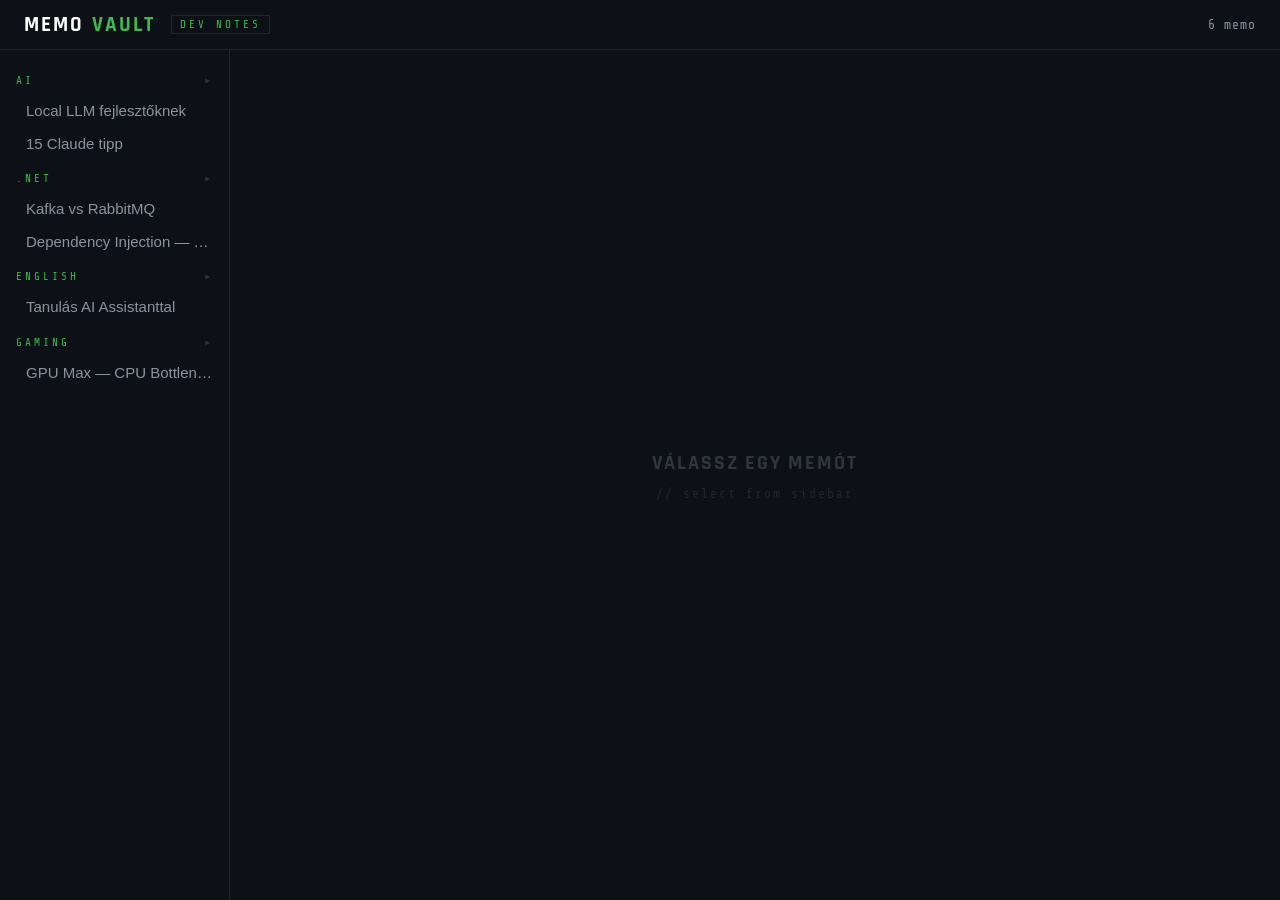
==== index.html @ 854aff28 "initial commit — MemoVault" ====
<!DOCTYPE html>
<html lang="hu">
<head>
<meta charset="UTF-8">
<meta name="viewport" content="width=device-width, initial-scale=1.0">
<title>MemoVault</title>
<style>
  @import url('https://fonts.googleapis.com/css2?family=Share+Tech+Mono&family=Rajdhani:wght@600;700&display=swap');

  * { box-sizing: border-box; margin: 0; padding: 0; }
  body {
    font-family: 'Segoe UI', sans-serif;
    background: #0d1117;
    color: #e6edf3;
    min-height: 100vh;
    display: flex;
    flex-direction: column;
    overflow: hidden;
  }

  body::before {
    content: '';
    position: fixed; inset: 0;
    background: repeating-linear-gradient(0deg, transparent, transparent 3px, rgba(63,185,80,0.007) 3px, rgba(63,185,80,0.007) 4px);
    pointer-events: none; z-index: 9999;
  }

  /* ── TOPBAR ── */
  .topbar {
    padding: 0 24px;
    height: 50px;
    border-bottom: 1px solid #21262d;
    display: flex;
    align-items: center;
    gap: 16px;
    flex-shrink: 0;
  }
  .topbar-brand {
    font-family: 'Rajdhani', sans-serif;
    font-weight: 700;
    font-size: 21px;
    text-transform: uppercase;
    letter-spacing: 2px;
    color: #fff;
    display: flex;
    align-items: center;
    gap: 8px;
  }
  .topbar-brand span { color: #3fb950; }
  .topbar-tag {
    font-family: 'Share Tech Mono', monospace;
    font-size: 11px;
    color: #3fb950;
    letter-spacing: 3px;
    text-transform: uppercase;
    border: 1px solid #21262d;
    padding: 2px 8px;
  }
  .topbar-count {
    margin-left: auto;
    font-family: 'Share Tech Mono', monospace;
    font-size: 13px;
    color: #8b949e;
    letter-spacing: 1px;
  }

  /* ── LAYOUT ── */
  .layout { display: flex; flex: 1; height: calc(100vh - 50px); overflow: hidden; }

  /* ── SIDEBAR ── */
  .sidebar {
    width: 230px;
    min-width: 230px;
    border-right: 1px solid #21262d;
    overflow-y: auto;
    padding: 16px 0 24px;
    display: flex;
    flex-direction: column;
    gap: 4px;
  }

  .cat-label {
    font-family: 'Share Tech Mono', monospace;
    font-size: 11px;
    color: #3fb950;
    padding: 8px 16px 4px;
    text-transform: uppercase;
    letter-spacing: 3px;
    cursor: pointer;
    user-select: none;
    display: flex;
    justify-content: space-between;
    align-items: center;
  }
  .cat-label:hover { color: #58d068; }
  .cat-arrow {
    font-size: 8px;
    color: #30363d;
    transition: transform 0.15s;
    display: inline-block;
  }
  .cat-label.collapsed .cat-arrow { transform: rotate(-90deg); }
  .cat-items.hidden { display: none; }

  .memo-link {
    display: block;
    padding: 5px 16px 5px 24px;
    font-family: 'Segoe UI', sans-serif;
    font-size: 15px;
    color: #8b949e;
    cursor: pointer;
    border-left: 2px solid transparent;
    transition: all 0.1s;
    white-space: nowrap;
    overflow: hidden;
    text-overflow: ellipsis;
    line-height: 1.5;
  }
  .memo-link:hover { color: #c9d1d9; background: #161b22; }
  .memo-link.active {
    color: #e6edf3;
    border-left-color: #3fb950;
    background: #161b22;
  }

  /* ── CONTENT ── */
  .content { flex: 1; display: flex; flex-direction: column; overflow: hidden; }

  iframe { flex: 1; border: none; width: 100%; height: 100%; background: #0d1117; }

  .empty-state {
    flex: 1;
    display: flex;
    flex-direction: column;
    align-items: center;
    justify-content: center;
    gap: 10px;
  }
  .empty-title {
    font-family: 'Rajdhani', sans-serif;
    font-size: 20px;
    font-weight: 700;
    letter-spacing: 2px;
    text-transform: uppercase;
    color: #30363d;
  }
  .empty-sub {
    font-family: 'Share Tech Mono', monospace;
    font-size: 13px;
    color: #21262d;
    letter-spacing: 2px;
  }
</style>
</head>
<body>

<div class="topbar">
  <div class="topbar-brand">Memo<span>Vault</span></div>
  <div class="topbar-tag">Dev Notes</div>
  <div class="topbar-count" id="memoCount"></div>
</div>

<div class="layout">
  <div class="sidebar" id="sidebar"></div>
  <div class="content" id="content">
    <div class="empty-state">
      <div class="empty-title">Válassz egy memót</div>
      <div class="empty-sub">// select from sidebar</div>
    </div>
  </div>
</div>

<script>
const MEMOS = [
  { id: "ai-local-llm",            title: "Local LLM fejlesztőknek",                   category: "AI",      date: "2026-04-29", tags: ["ollama","llm","opencode","qwen"] },
  { id: "ai-claude-15-tipp",       title: "15 Claude tipp",                             category: "AI",      date: "2026-03-24", tags: ["claude","tippek","projects","prompt","workflow","MCP"] },
  { id: "net-kafka-rabbitmq",       title: "Kafka vs RabbitMQ",                          category: ".Net",    date: "2026-04-29", tags: ["kafka","rabbitmq","messaging","masstransit"] },
  { id: "net-dependency-injection", title: "Dependency Injection — a mélyebb szemszög", category: ".Net",    date: "2026-04-29", tags: ["DI","DIP","IoC","clean-architecture","tesztelhetőség"] },
  { id: "english-ai-tanulas",       title: "Tanulás AI Assistanttal",                   category: "English", date: "2026-03-26", tags: ["english","tanulás","prompt","chatgpt","AI-tutor"] },
  { id: "gpu-optimization",         title: "GPU Max — CPU Bottleneck Bypass",            category: "Gaming",  date: "2026-04-29", tags: ["gpu","nvidia","fps","bottleneck","windows"] }
];

function buildSidebar() {
  document.getElementById('memoCount').textContent = MEMOS.length + ' memo';
  const sidebar = document.getElementById('sidebar');
  const cats = {};
  MEMOS.forEach(m => { if (!cats[m.category]) cats[m.category] = []; cats[m.category].push(m); });

  Object.entries(cats).forEach(([cat, memos]) => {
    const label = document.createElement('div');
    label.className = 'cat-label';
    label.innerHTML = `${cat} <span class="cat-arrow">▶</span>`;
    const items = document.createElement('div');
    items.className = 'cat-items';
    label.onclick = () => { items.classList.toggle('hidden'); label.classList.toggle('collapsed'); };

    memos.forEach(m => {
      const link = document.createElement('div');
      link.className = 'memo-link';
      link.textContent = m.title;
      link.dataset.id = m.id;
      link.onclick = () => showMemo(m);
      items.appendChild(link);
    });

    sidebar.appendChild(label);
    sidebar.appendChild(items);
  });
}

function showMemo(meta) {
  document.querySelectorAll('.memo-link').forEach(l => l.classList.remove('active'));
  document.querySelector(`.memo-link[data-id="${meta.id}"]`).classList.add('active');
  const content = document.getElementById('content');
  content.innerHTML = `<iframe src="memos/${meta.id}.html"></iframe>`;
}

buildSidebar();
</script>
</body>
</html>
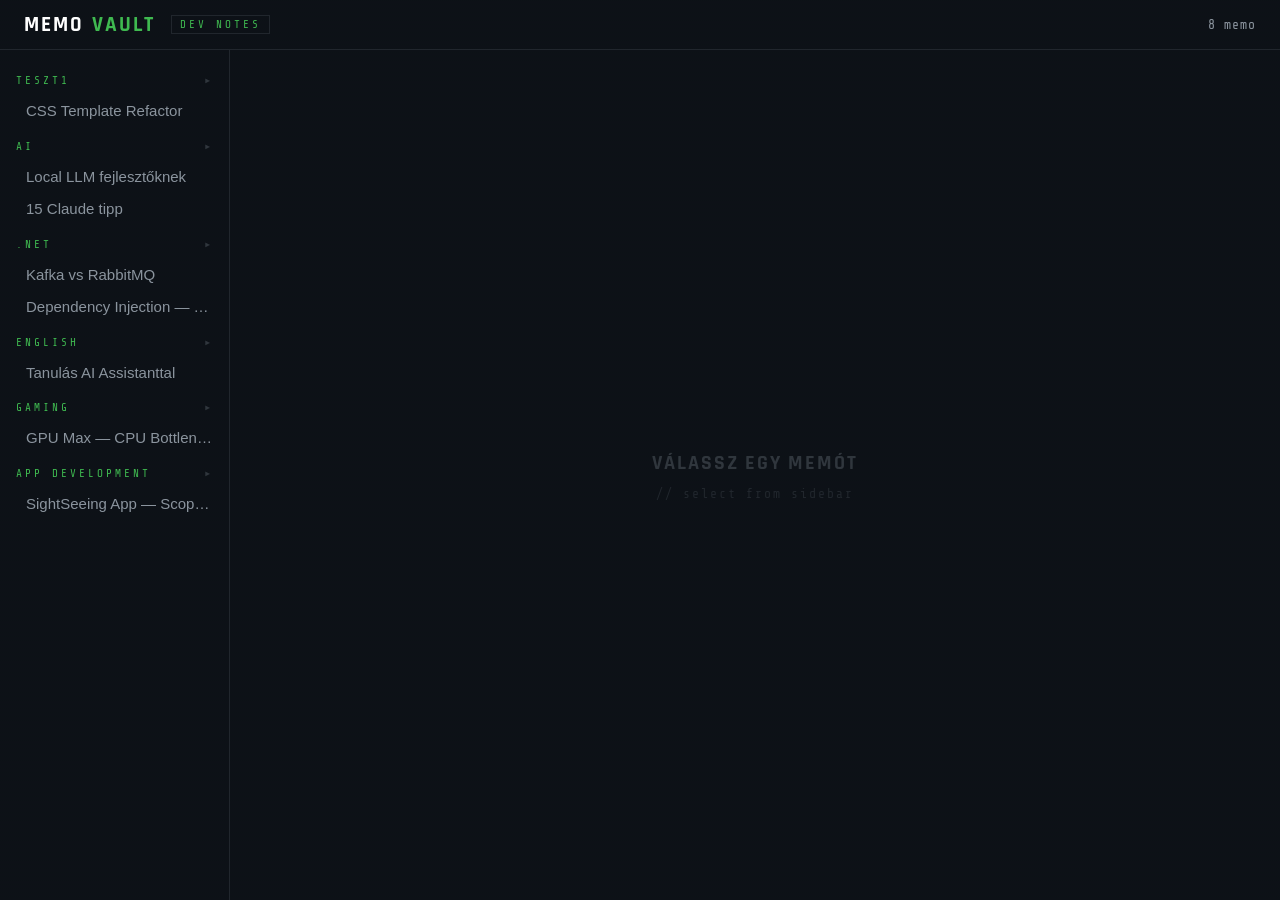
==== commit 9b862c44: "update" ====
--- a/index.html
+++ b/index.html
@@ -172,12 +172,14 @@
 
 <script>
 const MEMOS = [
-  { id: "ai-local-llm",            title: "Local LLM fejlesztőknek",                   category: "AI",      date: "2026-04-29", tags: ["ollama","llm","opencode","qwen"] },
-  { id: "ai-claude-15-tipp",       title: "15 Claude tipp",                             category: "AI",      date: "2026-03-24", tags: ["claude","tippek","projects","prompt","workflow","MCP"] },
-  { id: "net-kafka-rabbitmq",       title: "Kafka vs RabbitMQ",                          category: ".Net",    date: "2026-04-29", tags: ["kafka","rabbitmq","messaging","masstransit"] },
-  { id: "net-dependency-injection", title: "Dependency Injection — a mélyebb szemszög", category: ".Net",    date: "2026-04-29", tags: ["DI","DIP","IoC","clean-architecture","tesztelhetőség"] },
-  { id: "english-ai-tanulas",       title: "Tanulás AI Assistanttal",                   category: "English", date: "2026-03-26", tags: ["english","tanulás","prompt","chatgpt","AI-tutor"] },
-  { id: "gpu-optimization",         title: "GPU Max — CPU Bottleneck Bypass",            category: "Gaming",  date: "2026-04-29", tags: ["gpu","nvidia","fps","bottleneck","windows"] }
+  { id: "css-refactor-template",    title: "CSS Template Refactor",                      category: "Teszt1",  date: "2026-05-05", tags: ["css","template","refactor","utility-classes"] },
+  { id: "ai-local-llm",             title: "Local LLM fejlesztőknek",                    category: "AI",      date: "2026-04-29", tags: ["ollama","llm","opencode","qwen"] },
+  { id: "ai-claude-15-tipp",        title: "15 Claude tipp",                              category: "AI",      date: "2026-03-24", tags: ["claude","tippek","projects","prompt","workflow","MCP"] },
+  { id: "net-kafka-rabbitmq",       title: "Kafka vs RabbitMQ",                           category: ".Net",    date: "2026-04-29", tags: ["kafka","rabbitmq","messaging","masstransit"] },
+  { id: "net-dependency-injection", title: "Dependency Injection — a mélyebb szemszög",  category: ".Net",    date: "2026-04-29", tags: ["DI","DIP","IoC","clean-architecture","tesztelhetőség"] },
+  { id: "english-ai-tanulas",       title: "Tanulás AI Assistanttal",                    category: "English", date: "2026-03-26", tags: ["english","tanulás","prompt","chatgpt","AI-tutor"] },
+  { id: "gpu-optimization",         title: "GPU Max — CPU Bottleneck Bypass",             category: "Gaming",  date: "2026-04-29", tags: ["gpu","nvidia","fps","bottleneck","windows"] },
+  { id: "sightseeing-app-scope",     title: "SightSeeing App — Scope & Design",            category: "App Development", date: "2026-05-11", tags: ["sightseeing","artifact","react","claude-api","booking","wizard","timeline"] }
 ];
 
 function buildSidebar() {
